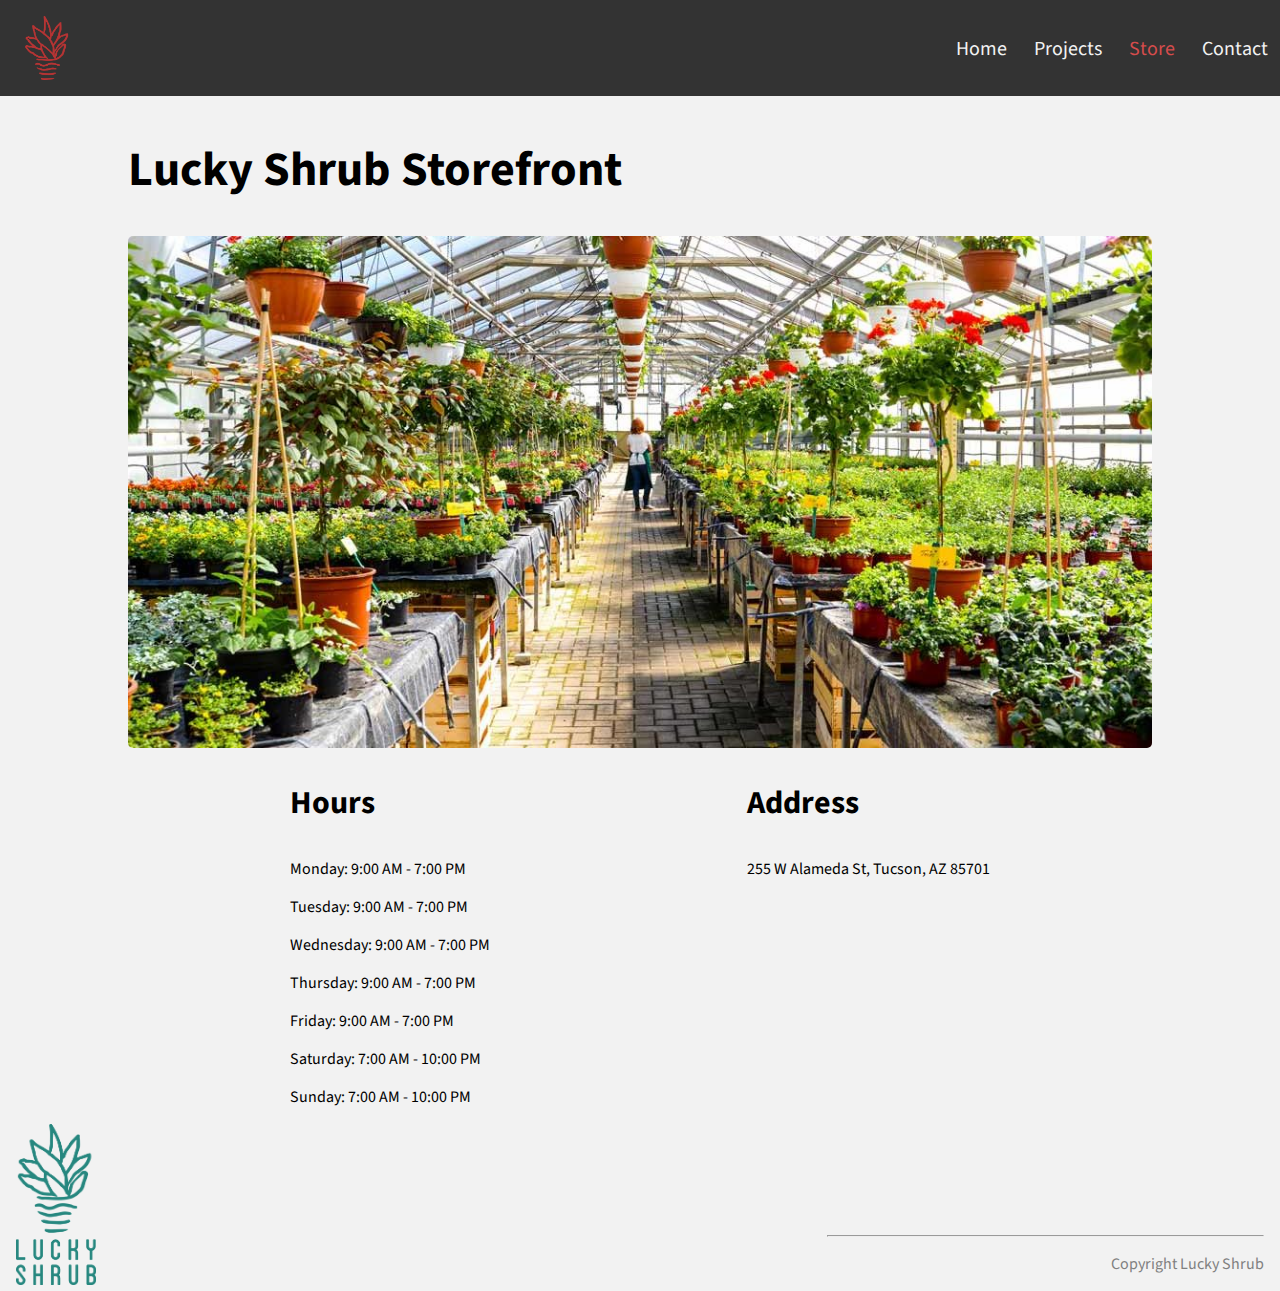
==== store.html @ 1acb8943 "Lucky Shrub initial commit" ====
<!DOCTYPE html>
<html lang="en">
<head>

    <link rel="preconnect" href="https://fonts.googleapis.com">
    <link rel="preconnect" href="https://fonts.gstatic.com" crossorigin>
    <link href="https://fonts.googleapis.com/css2?family=Source+Sans+Pro:wght@400;600;700&display=swap" rel="stylesheet"> 
    <meta charset="UTF-8">
    <meta name="viewport" content="width=device-width, initial-scale=1.0">
    
    <title>Lucky Shrub</title>

    <meta name="description" content="Based in Tuscon, Arizona, Lucky Shrub is a medium-sized garden design firm that specializes in garden design and creation, maintenance and landscaping. The company also runs a small plant nursery that sells indoor and outdoor plants, making them a one-stop shop for clients to &quot;transform any space into an oasis you can be proud of&quot;.">
    <meta name="author" content="Lucky Shrub">

    <link rel="stylesheet" href="styles.css">

    <script src="script.js"></script>
</head>
<body>
    <header>
        <a href="index.html"><img src="./assets/logo_red.png" alt="Lucky Shrub Logo" class="logo"/></a>
        <nav>
            <ul>
                <li><a href="index.html">Home</a></li>
                <li><a href="projects.html">Projects</a></li>
                <li><a href="store.html" class="active">Store</a></li>
                <li><a href="contact.html">Contact</a></li>
            </ul>
        </nav>
    </header>
    
    <main>
        <div class="container">
            <h1>Lucky Shrub Storefront</h1>
            <img src="./assets/storemain.jpg">

            <div class="store-box">
                <div>
                    <h3>Hours</h3>
                    <p>Monday: 9:00 AM - 7:00 PM</p>
                    <p>Tuesday: 9:00 AM - 7:00 PM</p>
                    <p>Wednesday: 9:00 AM - 7:00 PM</p>
                    <p>Thursday: 9:00 AM - 7:00 PM</p>
                    <p>Friday: 9:00 AM - 7:00 PM</p>
                    <p>Saturday: 7:00 AM - 10:00 PM</p>
                    <p>Sunday: 7:00 AM - 10:00 PM</p>
                </div>
                <div style=>
                    <h3>Address</h3>
                    <p>255 W Alameda St, Tucson, AZ 85701</p>
                </div>
            </div>
        </div>
    </main>

    <footer>
        <div>
            <img src="./assets/logo_blue.png" alt="Lucky Shrub Logo" class="logo">
        </div>
        <div>
            <hr style="margin-left: 30%;">
            <p style="text-align:right; color:gray">Copyright Lucky Shrub</p>
        </div>
    </footer>
</body>
</html>
---- styles.css ----
@import url('https://fonts.googleapis.com/css2?family=Source+Sans+Pro:wght@400;600;700&display=swap');

.logo{
    max-width:5rem;
}

body{
    margin: 0;
    font-family: 'Source Sans Pro', sans-serif;
    background-color: #f2f2f2;
}

main{
    max-width:1600px;
    margin-left: auto;
    margin-right: auto;
}

h1{
    font-size:3rem;
}

h3{
    font-size:2rem;
}

header{
    background-color:#333;
    padding-bottom:1rem;
    padding-top:1rem;
    clear:both;
    overflow:auto;
    margin-bottom:1rem;
}

header > a >.logo{
    display: block;
    float:left;
    padding-left:1.5rem;
    max-height:4rem;
}

nav{
    float:right;
}

nav ul{
    list-style: none;
    margin:0;
    overflow:hidden;
    background-color: #333;
    margin-top:1.2rem;
}

nav li{
    display:inline-block;
}

nav li a:hover{
    color:#d64c4c;
}

nav li a{
    color: #f2f2f2;
    text-align: center;
    padding: 0.5rem 0.75rem;
    text-decoration: none;
    font-size:1.25rem;
}

.active{
    color:#d64c4c;
}

section{
    display: flex;
    margin-bottom:25px;
}

#promo{
    background-image: url("./assets/landscaping1.jpg");
    background-color: #242424;
    border-radius:20px;
    color:white;
    text-shadow: black 1px 1px 15px;
    margin-left: 1rem;
    margin-right: 1rem;
    box-shadow: 2px 5px 0.5rem #3d3d3d44;
}

.no-decoration{
    color:white;
    text-decoration:none;
}

article{
    flex: 1;
    min-width:10rem;
    text-align: center;
}

.boxes{
    display: flex;
}

@media screen and (max-width: 900px){
    .boxes{
        flex-direction: column;
        margin:10px;
    }

    .store-box{
        flex-direction:column;
    }
}

footer{
    display: flex;
    margin-left: 1rem;
    margin-right: 1rem;
}

footer div{
    flex: 1;
    margin-top:auto;
}

.container{
    display:block;
    margin-left: auto;
    margin-right: auto;
    margin-top:2.5rem;
    text-align:justify;
    width:80%;
}

.container img{
    display:block;
    width:100%;
    margin-left: auto;
    margin-right: auto;
    border-radius:5px;
}

.box{
    background-color:#ffffff;
    margin-left:1rem;
    margin-right:1rem;
    margin-bottom:1rem;
    padding-bottom:5rem;
    border-radius:20px;
    box-shadow: 2px 5px 0.5rem #3d3d3d44;
}

.box p{
    padding-left:1rem;
    padding-right:1rem;
}

.box img{
    border-radius:5px;
}

button {
  appearance: none;
  background-color: #25a048;
  border: 1px solid rgba(27, 31, 35, .15);
  border-radius: 6px;
  box-shadow: rgba(27, 31, 35, .1) 0 1px 0;
  box-sizing: border-box;
  color: #fff;
  cursor: pointer;
  display: inline-block;
  font-size: 14px;
  font-weight: 600;
  line-height: 20px;
  padding: 6px 16px;
  position: relative;
  text-align: center;
  text-decoration: none;
  user-select: none;
  -webkit-user-select: none;
  touch-action: manipulation;
  vertical-align: middle;
  white-space: nowrap;
}

button:focus:not(:focus-visible):not(.focus-visible) {
  box-shadow: none;
  outline: none;
}

button:hover {
  background-color: #2c974b;
}

button:focus {
  box-shadow: rgba(46, 164, 79, .4) 0 0 0 3px;
  outline: none;
}

button:disabled {
  background-color: #94d3a2;
  border-color: rgba(27, 31, 35, .1);
  color: rgba(255, 255, 255, .8);
  cursor: default;
}

button:active {
  background-color: #298e46;
  box-shadow: rgba(20, 70, 32, .2) 0 1px 0 inset;
}

.store-box{
    display:flex; 
    justify-content:space-between; 
    max-width:700px; 
    margin-left: auto; 
    margin-right: auto;
}

input{
    display:block;
    margin-bottom:1rem;
}

textarea{
    display:block;
    margin-bottom:1rem;
}

form{
    margin-top:3rem;
    margin-bottom:3rem;
}
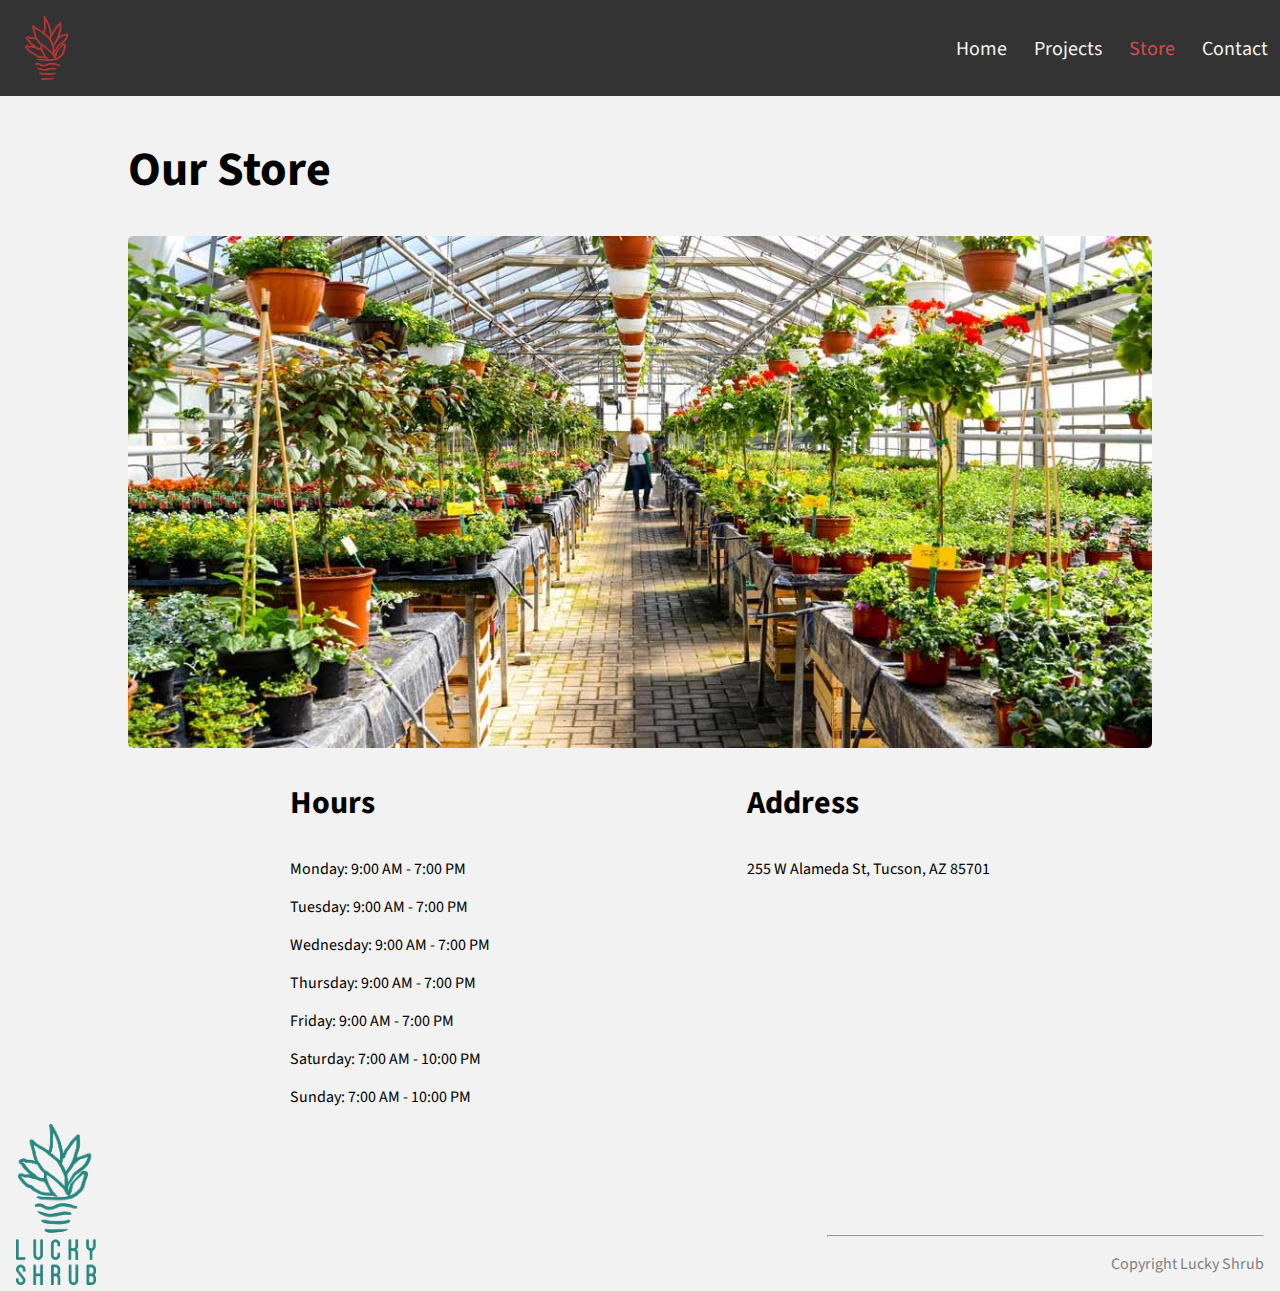
==== commit 94f78d5f: "Update store.html" ====
--- a/store.html
+++ b/store.html
@@ -32,7 +32,7 @@
     
     <main>
         <div class="container">
-            <h1>Lucky Shrub Storefront</h1>
+            <h1>Our Store</h1>
             <img src="./assets/storemain.jpg">
 
             <div class="store-box">
@@ -46,7 +46,7 @@
                     <p>Saturday: 7:00 AM - 10:00 PM</p>
                     <p>Sunday: 7:00 AM - 10:00 PM</p>
                 </div>
-                <div style=>
+                <div style="margin-bottom:1rem;">
                     <h3>Address</h3>
                     <p>255 W Alameda St, Tucson, AZ 85701</p>
                 </div>
@@ -64,4 +64,4 @@
         </div>
     </footer>
 </body>
-</html>+</html>
